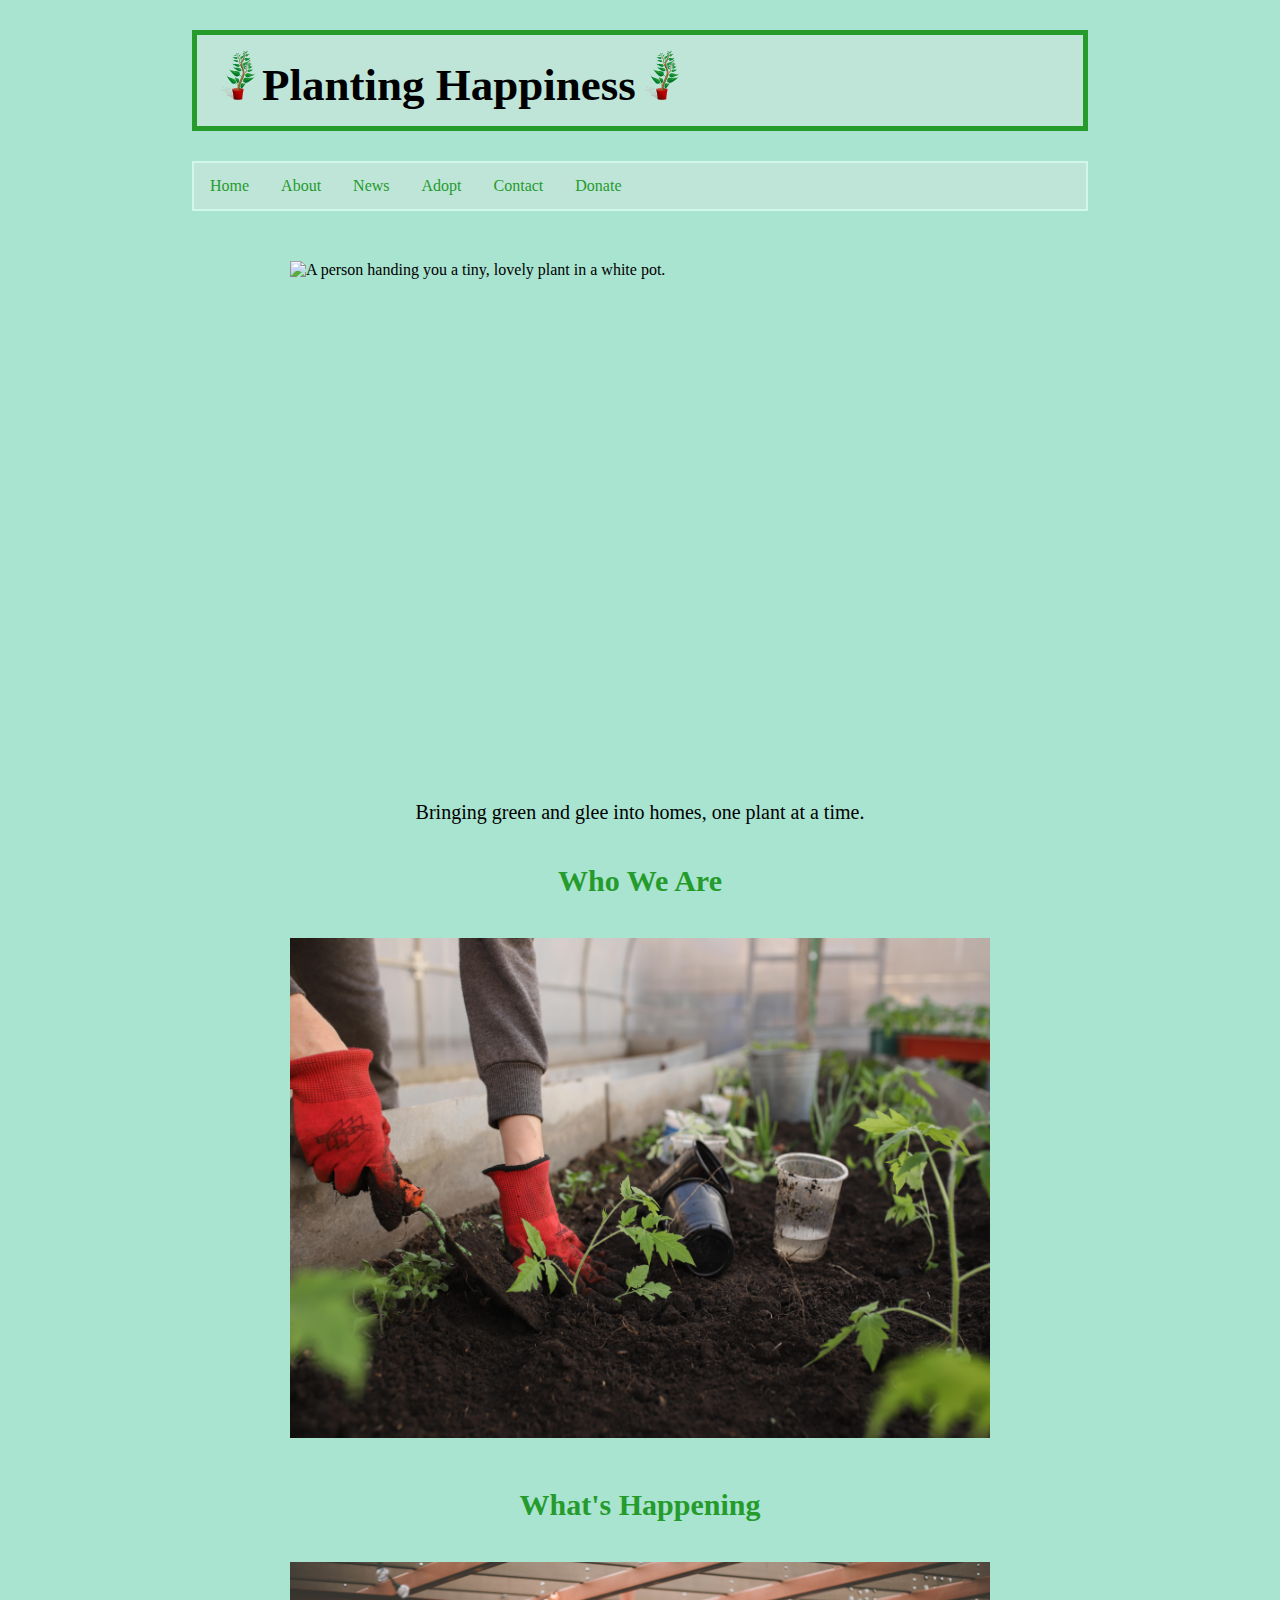
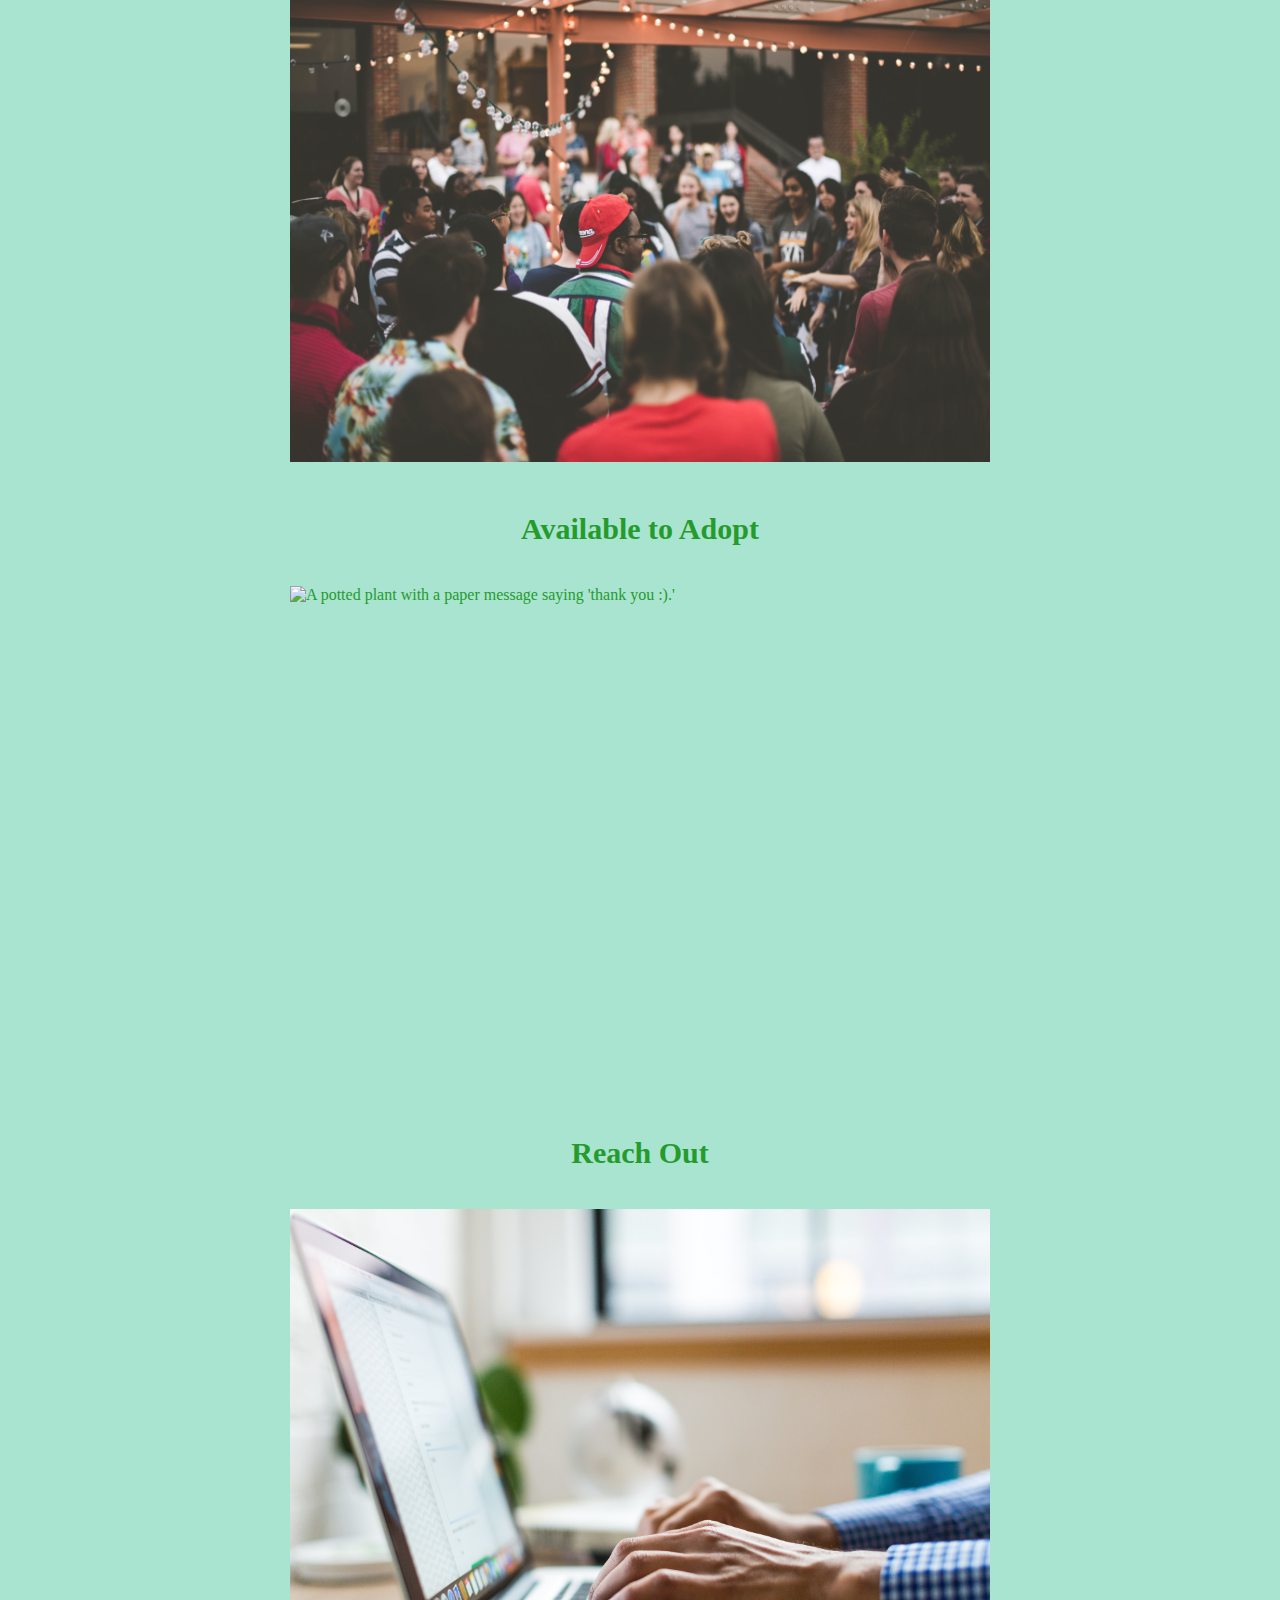
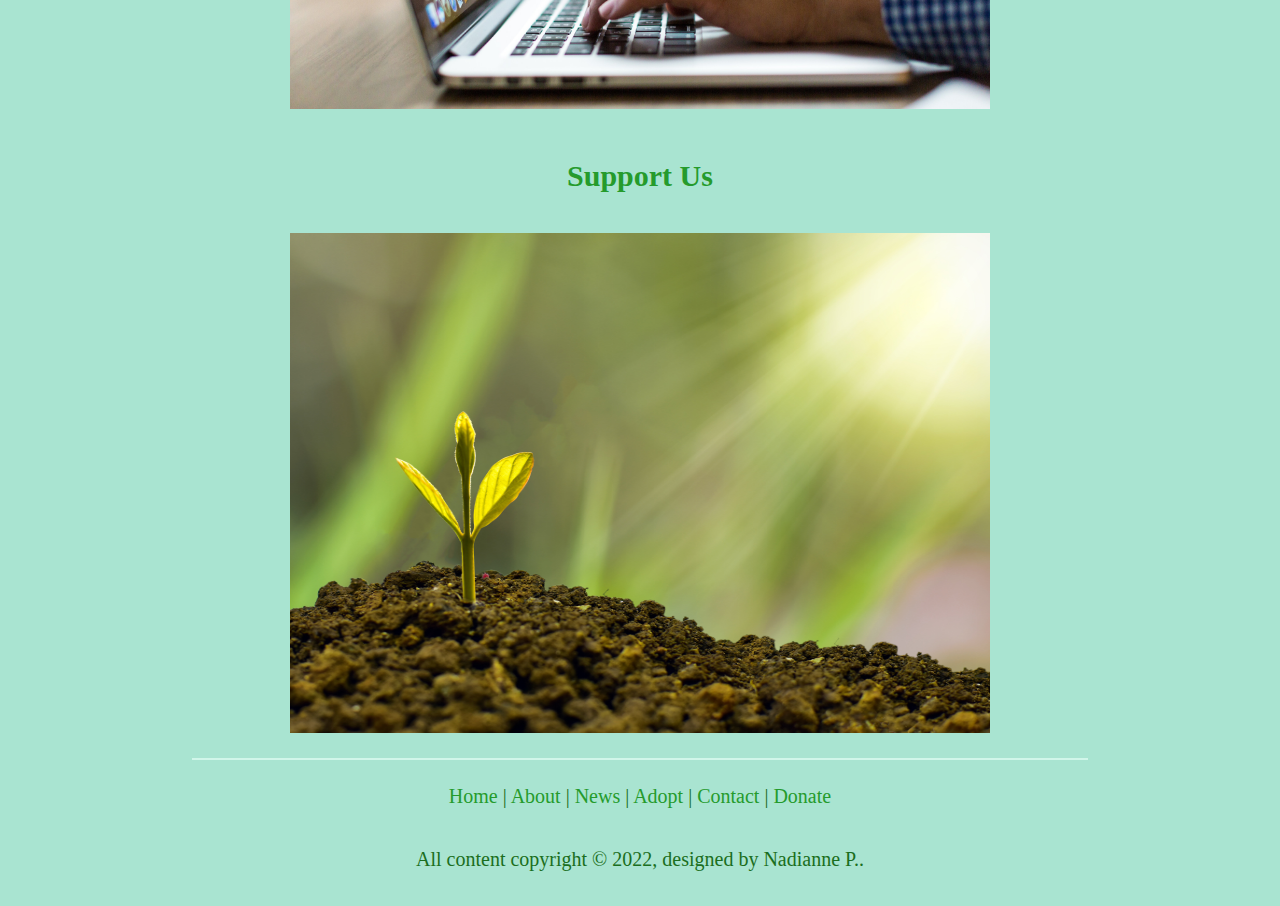
==== PlantHappy/index.html @ 8a18f5d4 "1st Upload" ====
<!DOCTYPE html>
<html>

<head>
  <meta charset="utf-8">
  <title>Planting Happiness Organization</title>
  <link href="http://fonts.googleleapis.com/css?family=Rubik+Microbe" rel="stylesheet">
  <link rel="stylesheet" href="planthappystyles.css">
</head>
<body>
  <h1><img src="images/seedling.svg" alt="logo" height="50" width="50">Planting Happiness<img src="images/seedling.svg" alt="logo" height="50" width="50"></h1>
<nav>
    <ul id="menu" style="list-style-type: none;">
      <li class="menu2"><a href="index.html">Home</a></li>
      <li class="menu2"><a href="about.html">About</a></li>
      <li class="menu2"><a href="news.html">News</a></li>
      <li class="menu2"><a href="adopt.html">Adopt</a></li>
      <li class="menu2"><a href="contact.html">Contact</a></li>
      <li class="menu2"><a href="donate.html">Donate</a></li>
    </ul>
</nav>
<img src="images/give.jpg" alt=" A person handing you a tiny, lovely plant in a white pot." height="500" width="700" class="imgformat">
<p>Bringing green and glee into homes, one plant at a time.</p>

<a href="about.html"><h2>Who We Are</h2></a>
<a href="about.html"><img src="images/work.jpg" alt="A worker busily planting in a dirt bed in a greenhouse." height="500" width="700" class="imgformat2"></a>

<a href="news.html"><h2>What's Happening</h2></a>
<a href="news.html"><img src="images/what.jpg" alt="A crowd gathered outside seated in circle; enjoying each other's company." height="500" width="700" class="imgformat2"></a>

<a href="adopt.html"><h2>Available to Adopt</h2></a>
<a href="adopt.html"><img src="images/adopt.jpg" alt="A potted plant with a paper message saying 'thank you :).'" height="500" width="700" class="imgformat2"></a>

<a href="contact.html"><h2>Reach Out</h2></a>
<a href="contact.html"><img src="images/reach.jpg" alt="A person typing on a laptop." height="500" width="700" class="imgformat2"></a>

<a href="donate.html"><h2>Support Us</h2></a>
<a href="donate.html"><img src="images/support.jpg" alt="A seedling bathed in sunlight." height="500" width="700" class="imgformat2"></a>


<footer>
  <p><a href="index.html">Home </a>|<a href="about.html"> About</a> |<a href="news.html"> News</a> |<a href="adopt.html"> Adopt</a> |<a href="contact.html"> Contact</a> |<a href="donate.html"> Donate</a></p>
  <p>All content copyright &copy; 2022, designed by Nadianne P..</p>
</footer>

</body>
</html>
---- PlantHappy/planthappystyles.css ----
body {
  background-color: #a9e4d1;
  margin: 0 15%;
}
h1 {
  font-family: "Rubik Microbe";
  font-size: 45px;
  background-color: #bfe5d9;
  background-clip: padding-box;
  border: 5px solid #259b2c;
  padding: 15px 15px 15px 15px;
}
h2 {
  font-size: 30px;
  text-align: center;
}
h3 {
  color: #1b6e20;
  font-size: 25px;
  text-align: center;
}
h4 {
  color: #1b6e20;
  font-size: 20px;
  text-align: center;
}
form {
  list-style-type: none;
}
ul {
  list-style-type: none;
}
li a {
  display: block;
  color: #259b2c;
  padding: 14px 16px;
  text-decoration: none;
}
li a:hover {
  background-color: #fff;
}
a {
  color: #259b2c;
  text-decoration: none;
}
a:active {
  color: #000;
}
p {
  font-size: 20px;
  text-align: center;
  padding-top: 5px;
  padding-bottom: 15px;
}
footer {
  color: #1b6e20;
  text-align: center;
  border-top: 2px solid #d1f6ea;
}
.imgformat {
  display: block;
  margin-left: auto;
  margin-right: auto;
  padding-top: 50px;
  padding-bottom: 15px;
}
.imgformat2 {
  display: block;
  margin-left: auto;
  margin-right: auto;
  padding-top: 15px;
  padding-bottom: 25px;
}
#menu {
  list-style-type: none;
  margin: 0;
  padding: 0;
  overflow: hidden;
  background-color: #bfe5d9;
  border: 2px solid #d1f6ea;
}
.menu2 {
    float: left;
}
.adjust {
  font-size: 20px;
  text-align: center;
}
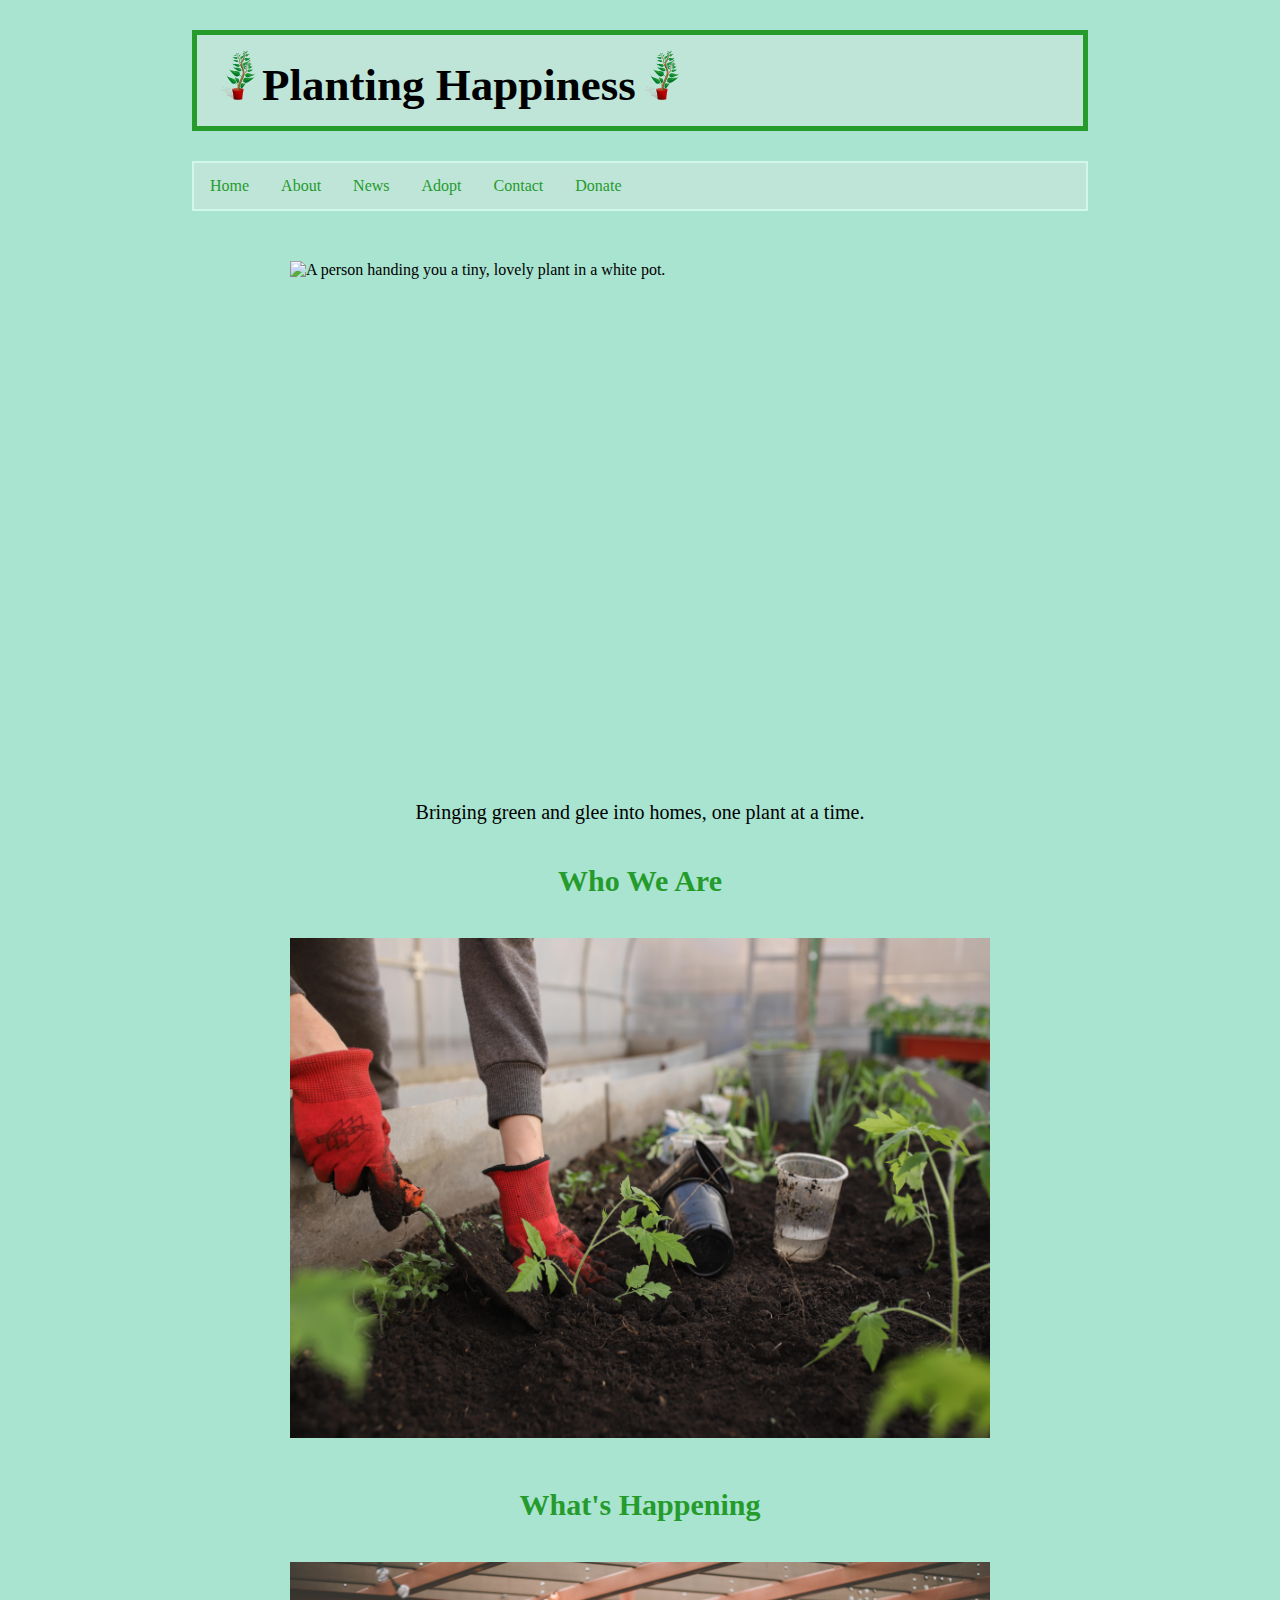
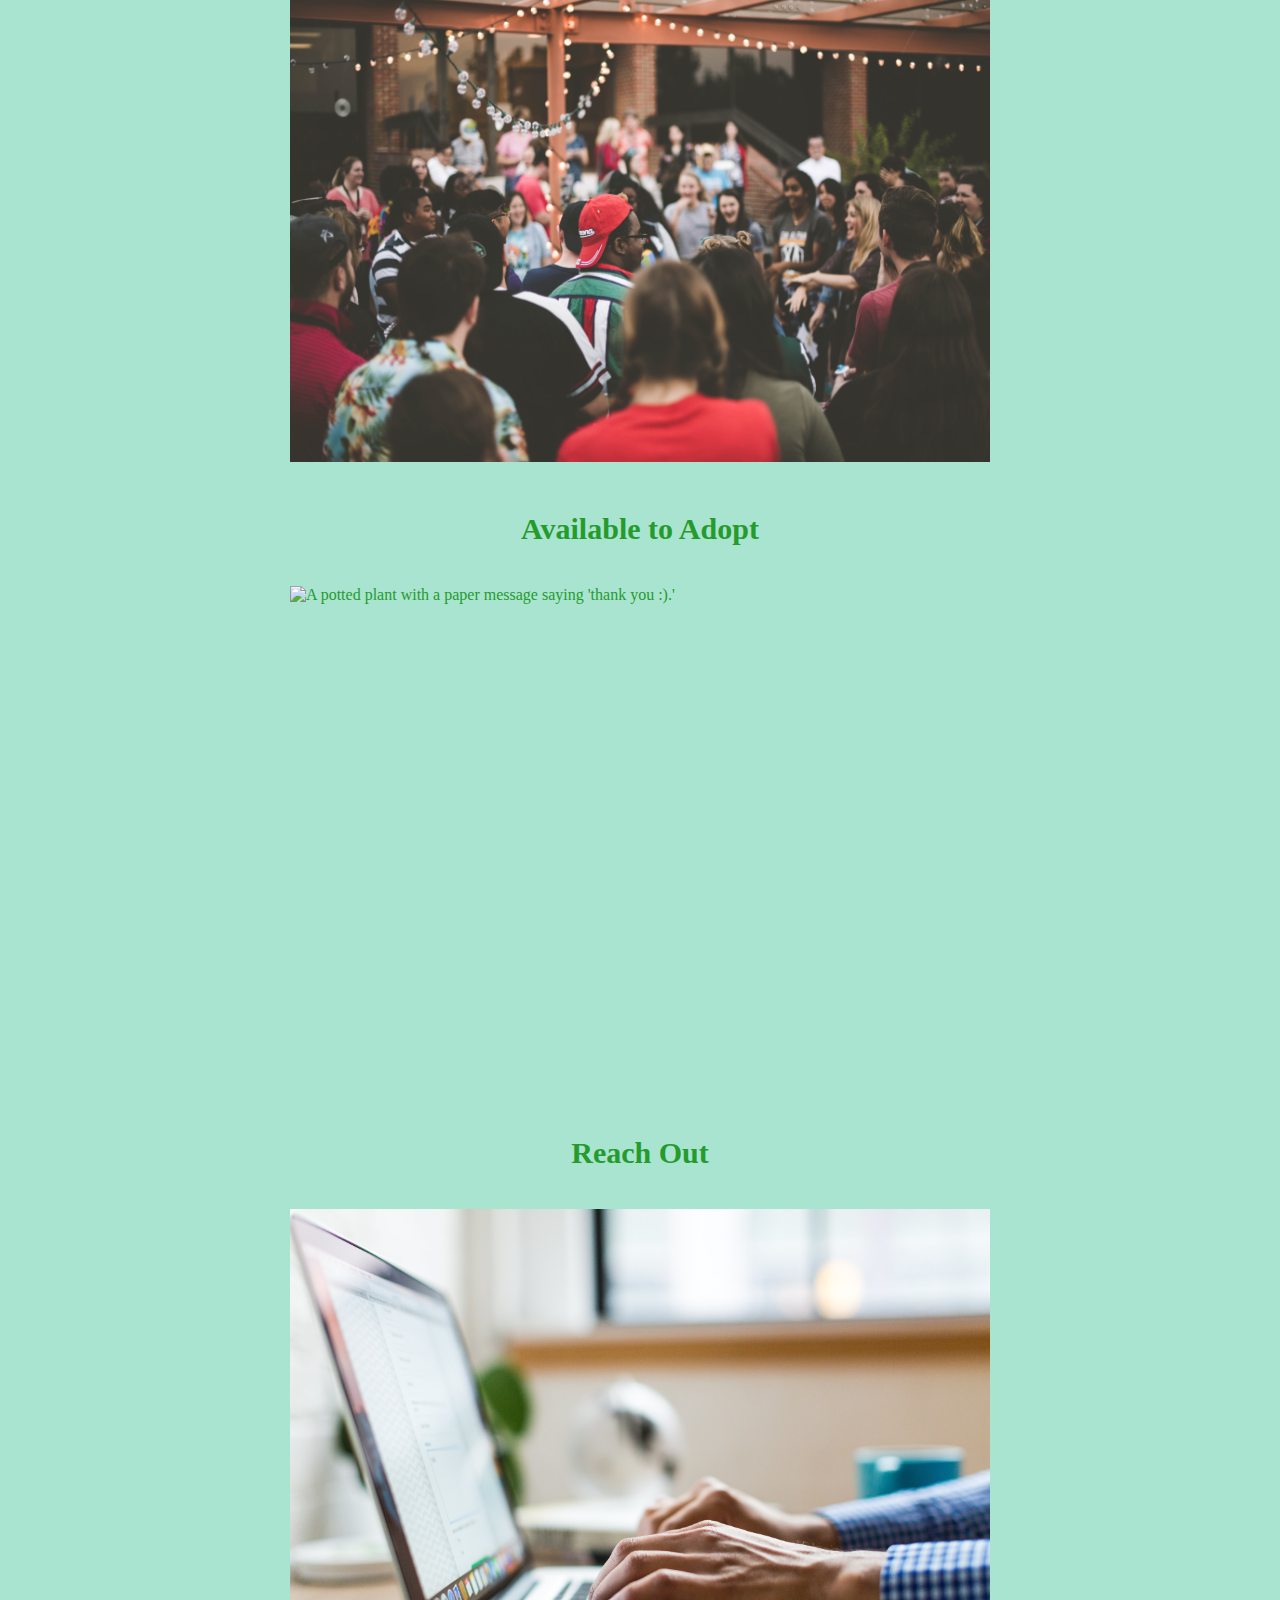
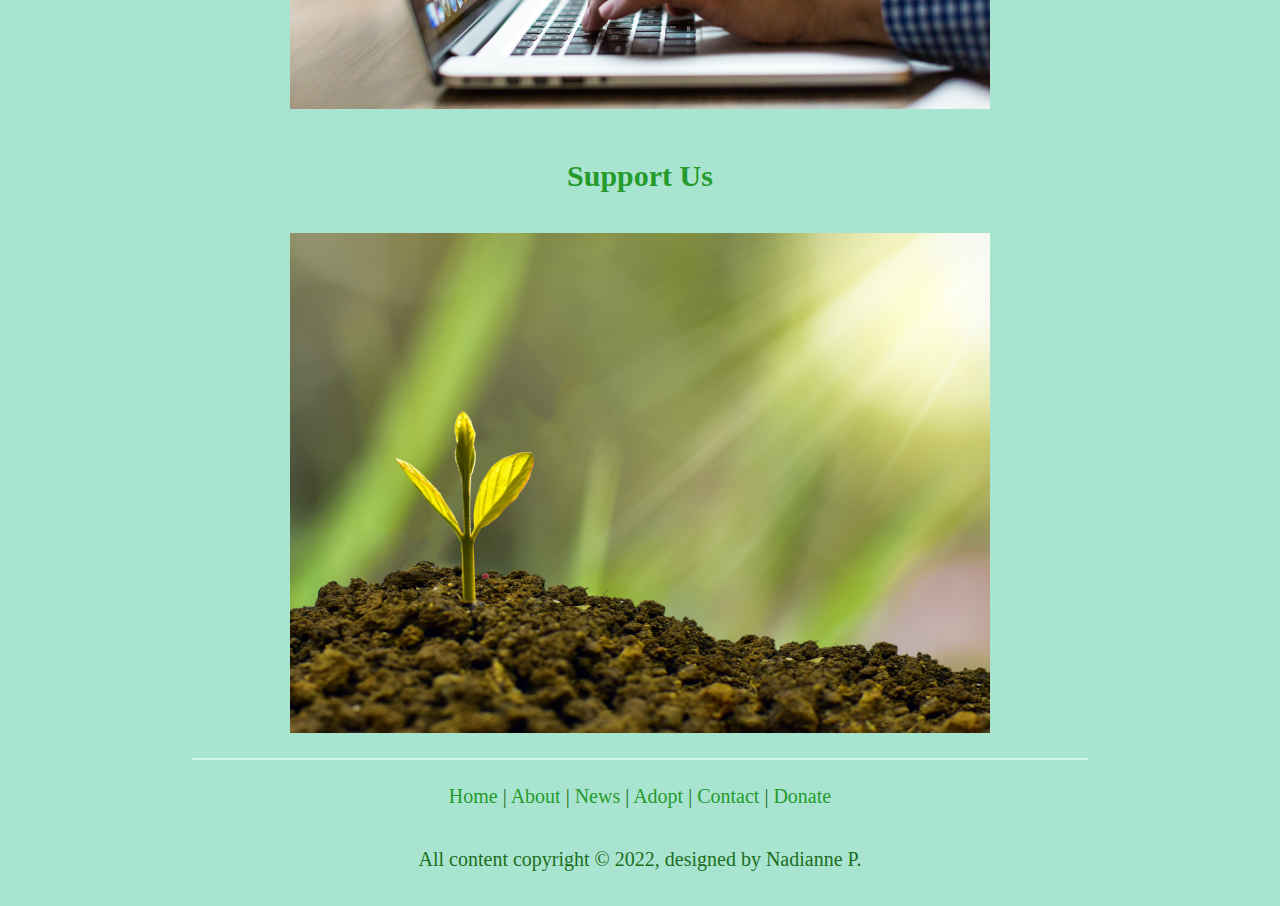
==== commit c007c978: "Re-Upload" ====
--- a/PlantHappy/index.html
+++ b/PlantHappy/index.html
@@ -40,7 +40,7 @@
 
 <footer>
   <p><a href="index.html">Home </a>|<a href="about.html"> About</a> |<a href="news.html"> News</a> |<a href="adopt.html"> Adopt</a> |<a href="contact.html"> Contact</a> |<a href="donate.html"> Donate</a></p>
-  <p>All content copyright &copy; 2022, designed by Nadianne P..</p>
+  <p>All content copyright &copy; 2022, designed by Nadianne P.</p>
 </footer>
 
 </body>
--- a/PlantHappy/planthappystyles.css
+++ b/PlantHappy/planthappystyles.css
@@ -86,3 +86,7 @@
   font-size: 20px;
   text-align: center;
 }
+.adjustspace {
+  padding-top: 0;
+  padding-bottom: 0;
+}
